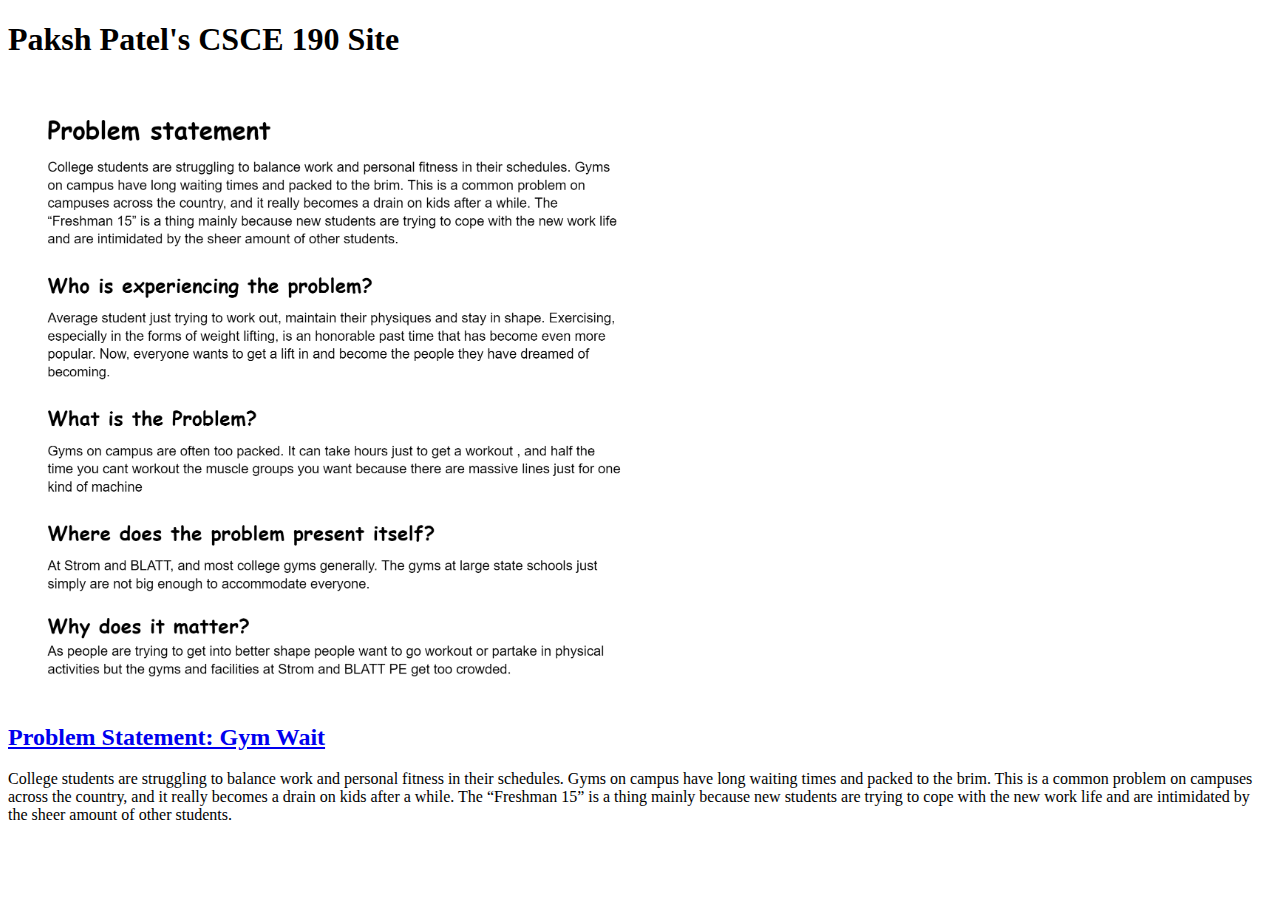
==== index.html @ b66c47db "Add files via upload" ====
<!DOCTYPE html>
<html>
    <head>
        <title>CSCE 190: Paksh Patel</title>
    </head>
    <body>
        <h1>Paksh Patel's CSCE 190 Site</h1>

        <section class="assignment">
            <a href="files/problemstatement.pdf"><img src="images/problemstatement.png"
                 width="50%"
                 height="50%">
                </a>
        <section class="ass-details">
            <a href="files/problemstatement.pdf"><h2>Problem Statement: Gym Wait</h2></a>
            <p>College students are struggling to balance work and personal fitness in their schedules. Gyms on campus have long waiting times and packed to the brim. This is a common problem on campuses across the country, and it really becomes a drain on kids after a while. The “Freshman 15” is a thing mainly because new students are trying to cope with the new work life and are intimidated by the sheer amount of other students.</p>
        </section>
    </body>
</html>
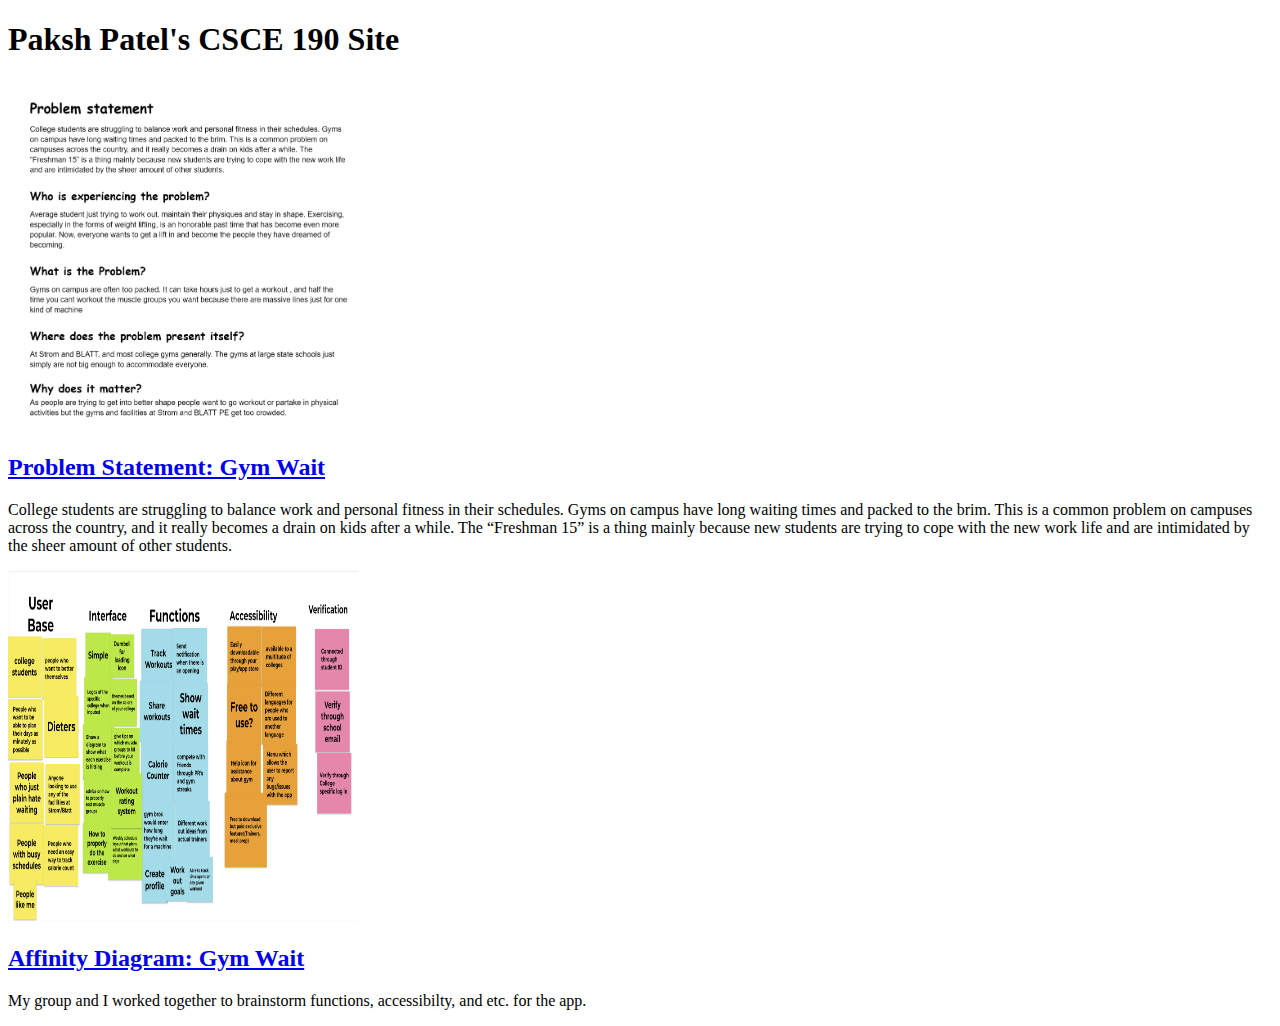
==== commit 559fd833: "Add files via upload" ====
--- a/index.html
+++ b/index.html
@@ -5,15 +5,19 @@
     </head>
     <body>
         <h1>Paksh Patel's CSCE 190 Site</h1>
-
+        <!--Problem Statement-->
         <section class="assignment">
-            <a href="files/problemstatement.pdf"><img src="images/problemstatement.png"
-                 width="50%"
-                 height="50%">
-                </a>
+            <a href="files/problemstatement.pdf"><img src="images/problemstatement.png" width="350" height="350"></a>
         <section class="ass-details">
             <a href="files/problemstatement.pdf"><h2>Problem Statement: Gym Wait</h2></a>
             <p>College students are struggling to balance work and personal fitness in their schedules. Gyms on campus have long waiting times and packed to the brim. This is a common problem on campuses across the country, and it really becomes a drain on kids after a while. The “Freshman 15” is a thing mainly because new students are trying to cope with the new work life and are intimidated by the sheer amount of other students.</p>
         </section>
+        <!--Affinity Diagram-->
+        <section class="assignment">
+            <a href="files/affinitydiagram.pdf"><img src="images/affinitydiagram.png" width="350" height="350"></a>
+        <section class="ass-details">
+            <a href="files/affinitydiagram.pdf"><h2>Affinity Diagram: Gym Wait</h2></a>
+            <p>My group and I worked together to brainstorm functions, accessibilty, and etc. for the app.</p>
+        </section>
     </body>
 </html>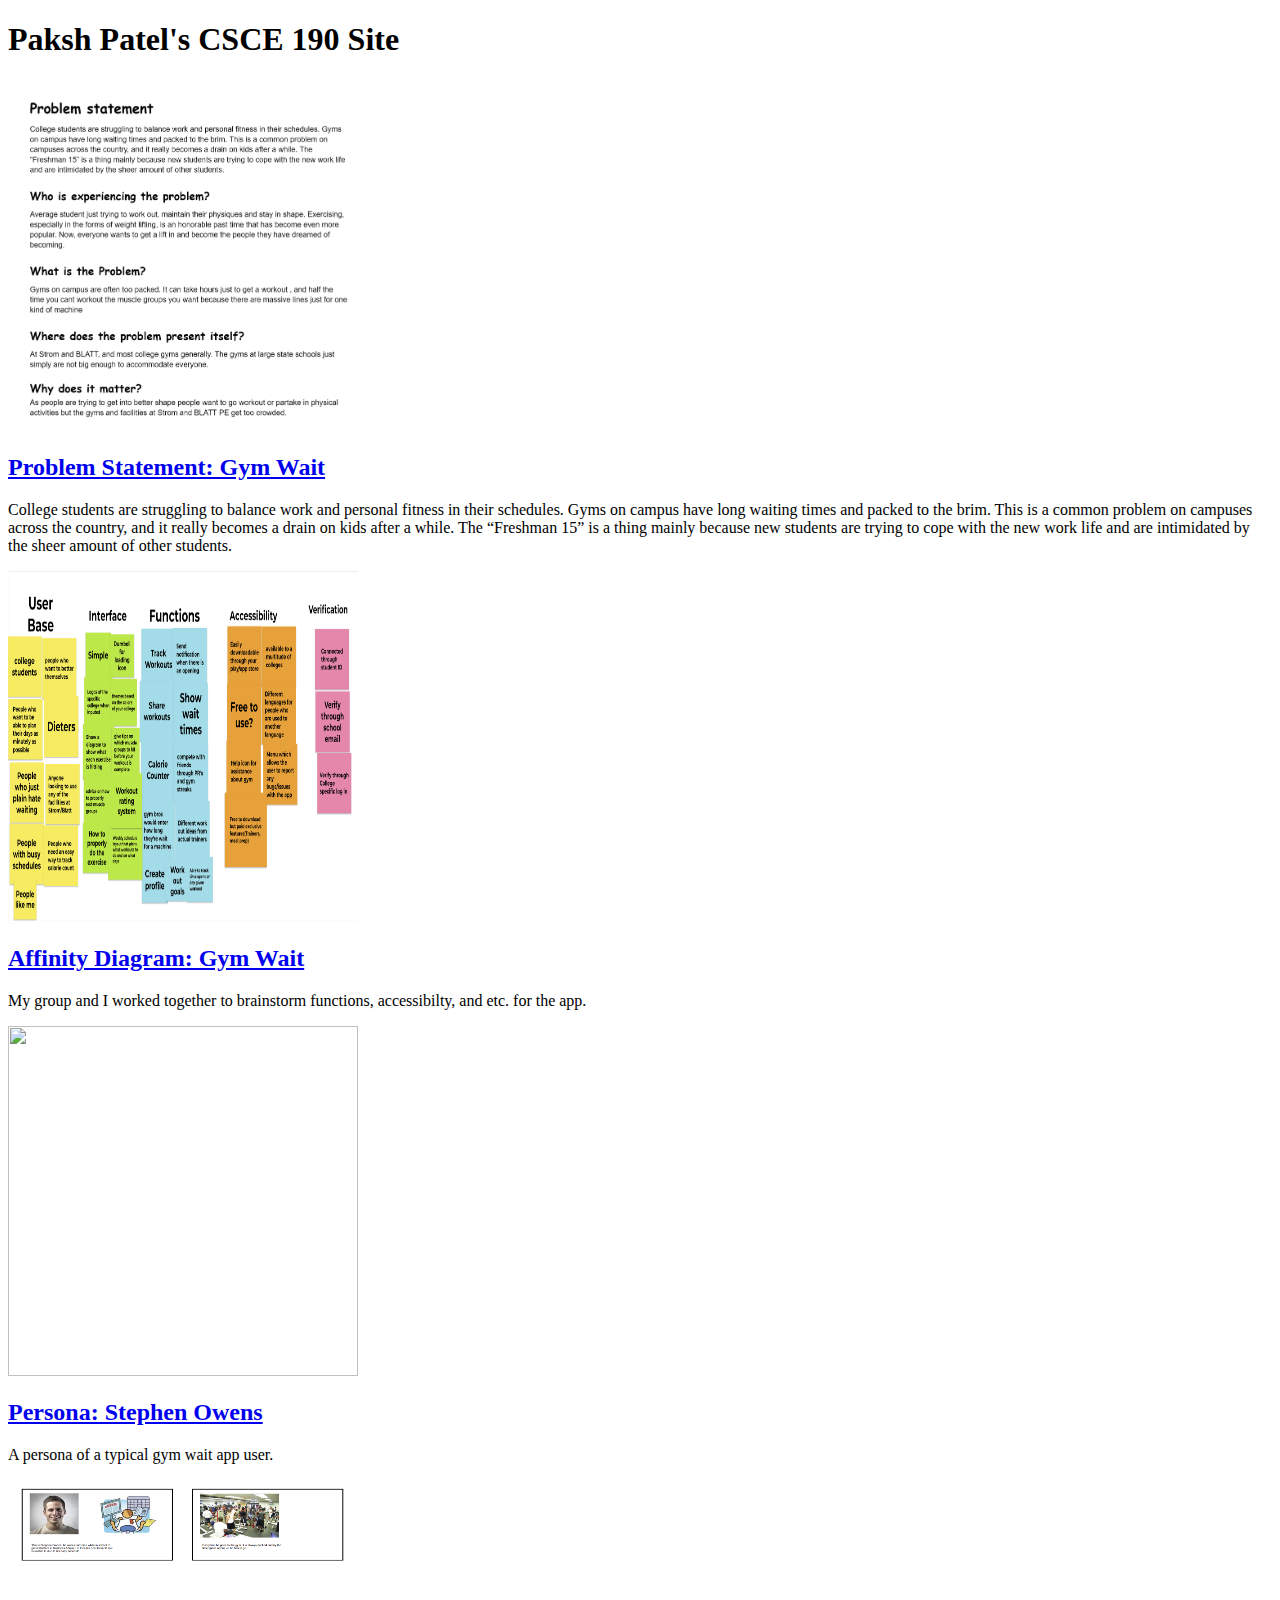
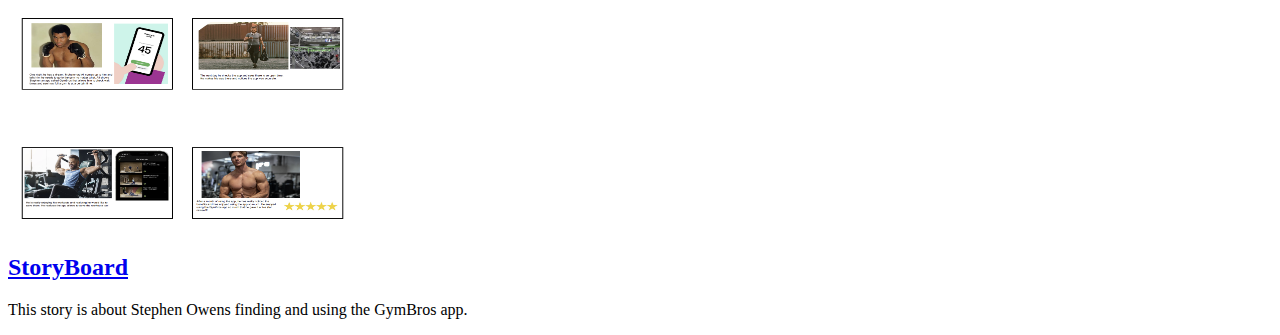
==== commit da8ce8ea: "Add files via upload" ====
--- a/index.html
+++ b/index.html
@@ -2,22 +2,49 @@
 <html>
     <head>
         <title>CSCE 190: Paksh Patel</title>
-    </head>
+        <link rel="stylesheet" href="styles.css">
+    </head>    
     <body>
         <h1>Paksh Patel's CSCE 190 Site</h1>
+
         <!--Problem Statement-->
         <section class="assignment">
             <a href="files/problemstatement.pdf"><img src="images/problemstatement.png" width="350" height="350"></a>
-        <section class="ass-details">
+        
+            <section class="ass-details">
             <a href="files/problemstatement.pdf"><h2>Problem Statement: Gym Wait</h2></a>
             <p>College students are struggling to balance work and personal fitness in their schedules. Gyms on campus have long waiting times and packed to the brim. This is a common problem on campuses across the country, and it really becomes a drain on kids after a while. The “Freshman 15” is a thing mainly because new students are trying to cope with the new work life and are intimidated by the sheer amount of other students.</p>
         </section>
+        </section>
+
         <!--Affinity Diagram-->
         <section class="assignment">
             <a href="files/affinitydiagram.pdf"><img src="images/affinitydiagram.png" width="350" height="350"></a>
-        <section class="ass-details">
+        
+            <section class="ass-details">
             <a href="files/affinitydiagram.pdf"><h2>Affinity Diagram: Gym Wait</h2></a>
             <p>My group and I worked together to brainstorm functions, accessibilty, and etc. for the app.</p>
         </section>
+        </section>
+        
+        <!--Persona Assignment-->
+        <section class="assignment">
+            <a href="files/personas.pdf"><img src="images/personas.png" width="350" height="350"></a>
+        
+            <section class="ass-details">
+            <a href="files/personas.pdf"><h2>Persona: Stephen Owens</h2></a>
+            <p>A persona of a typical gym wait app user.</p>
+        </section>
+        </section>
+    
+        <!--StoryBoard Assignment-->
+        <section class="assignment">
+            <a href="files/storyboard.pdf"><img src="images/storyboard.png" width="350" height="350"></a>
+        
+            <section class="ass-details">
+            <a href="files/storyboard.pdf"><h2>StoryBoard</h2></a>
+            <p>This story is about Stephen Owens finding and using the GymBros app.</p>
+        </section>
+        </section>
     </body>
 </html>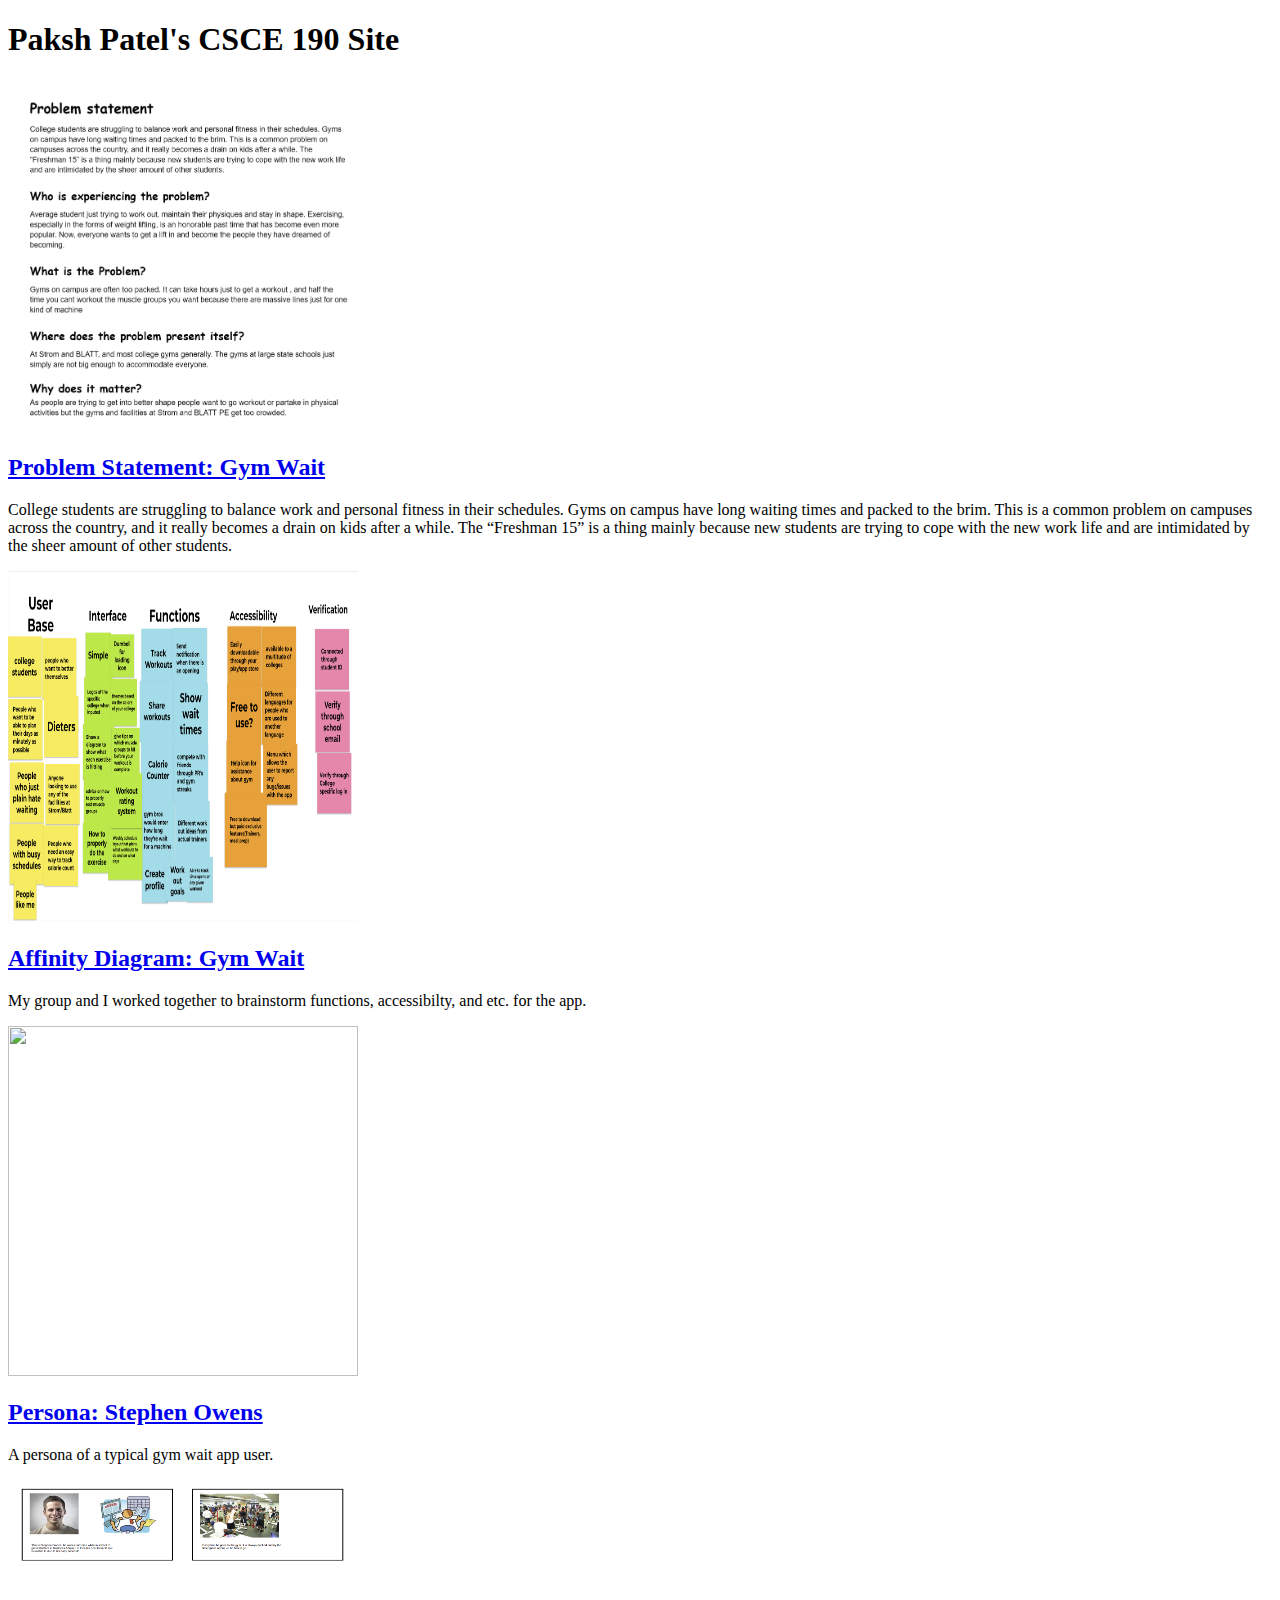
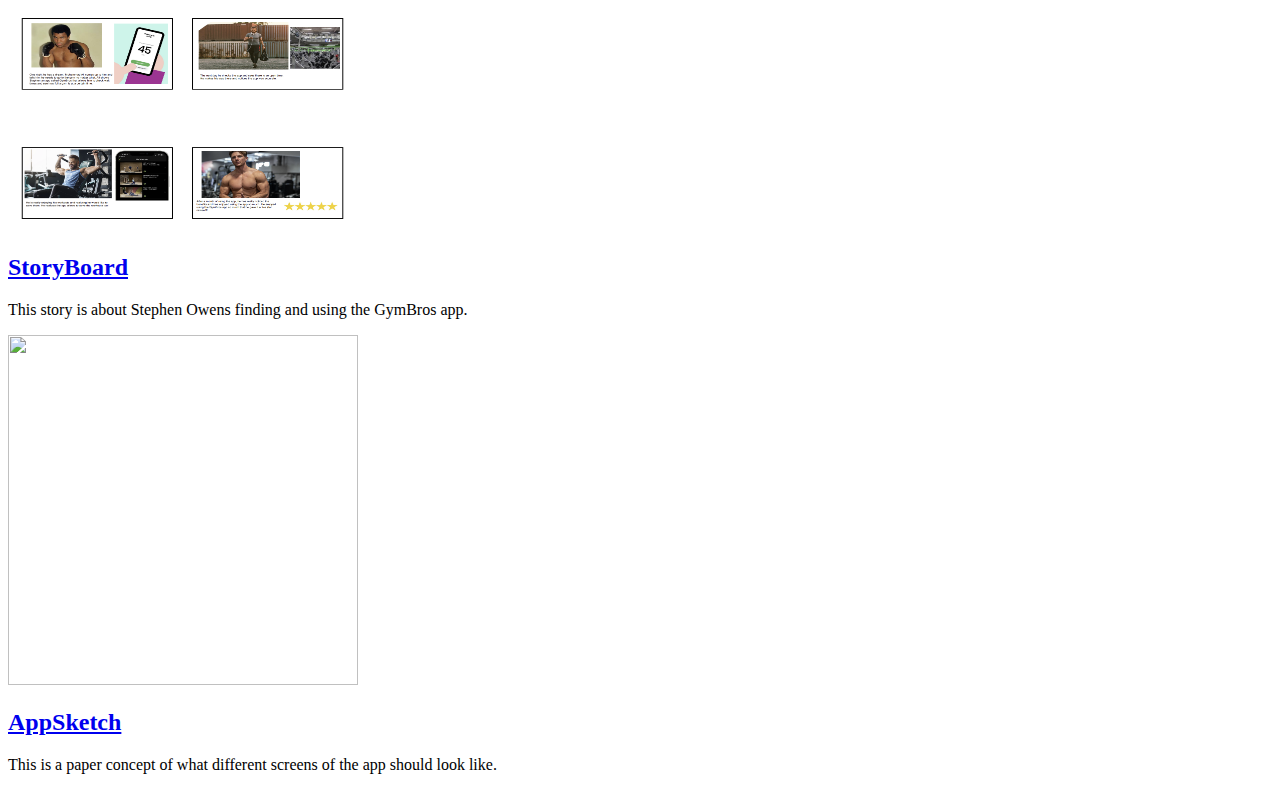
==== commit a81426a4: "Add files via upload" ====
--- a/index.html
+++ b/index.html
@@ -46,5 +46,15 @@
             <p>This story is about Stephen Owens finding and using the GymBros app.</p>
         </section>
         </section>
+
+        <!--AppSketch Assignment-->
+        <section class="assignment">
+            <a href="files/appsketch.pdf"><img src="images/appsketch.png" width="350" height="350"></a>
+        
+            <section class="ass-details">
+            <a href="files/appsketch.pdf"><h2>AppSketch</h2></a>
+            <p>This is a paper concept of what different screens of the app should look like.</p>
+        </section>
+        </section>
     </body>
 </html>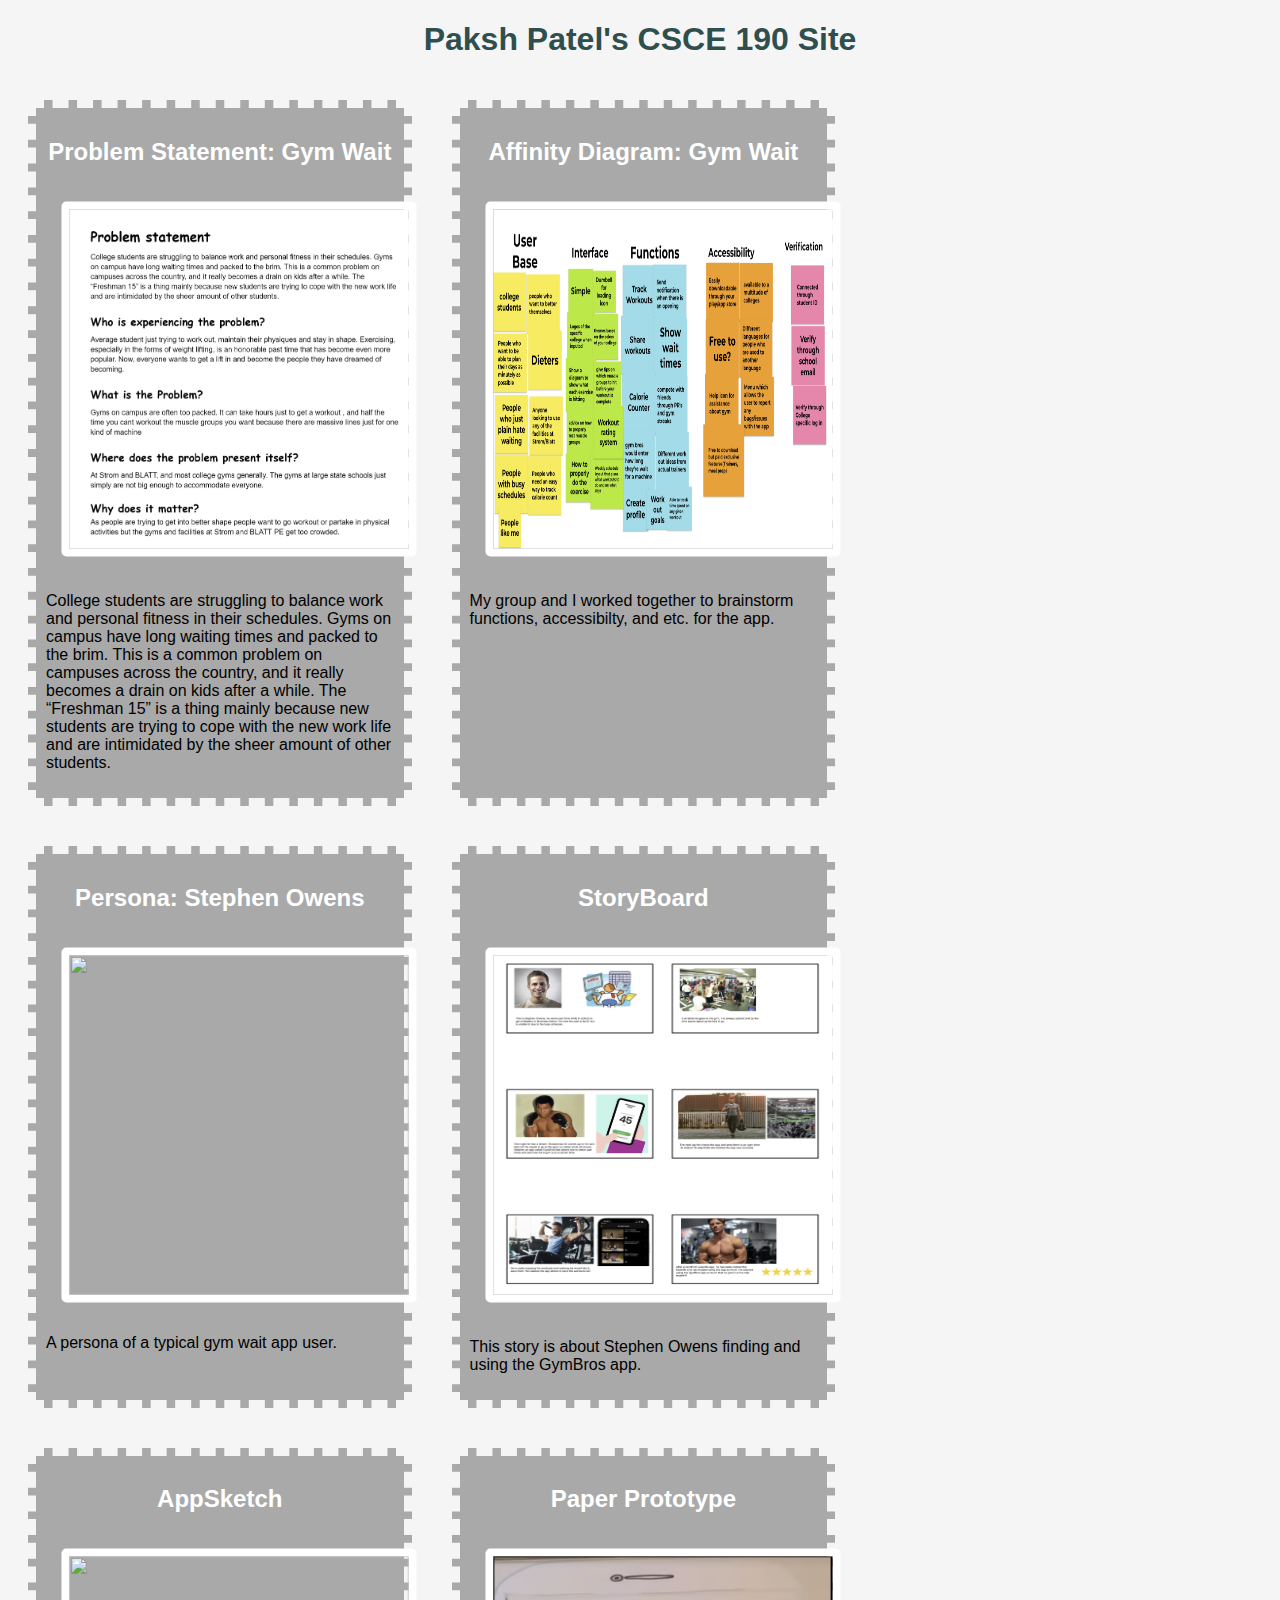
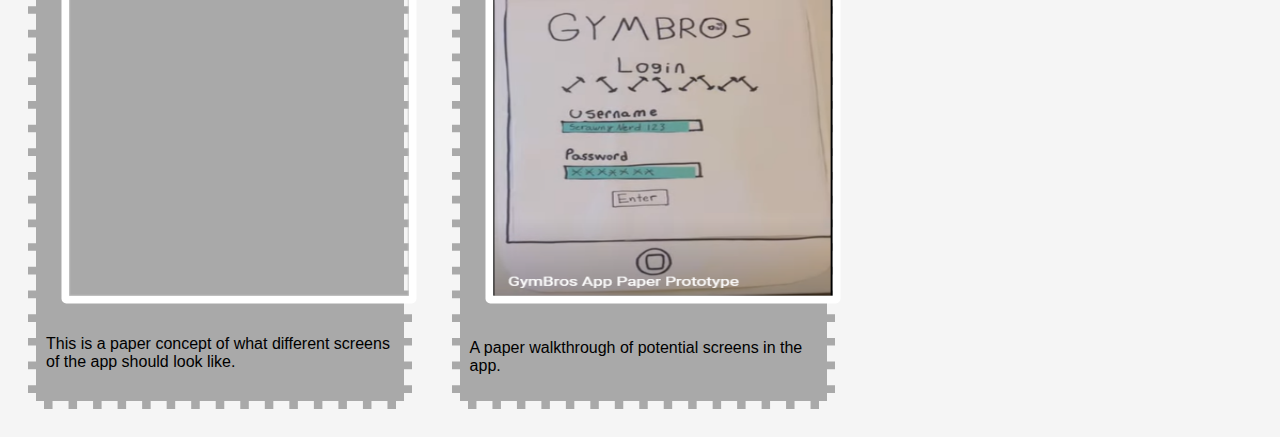
==== commit decf8fcc: "Add files via upload" ====
--- a/index.html
+++ b/index.html
@@ -7,54 +7,61 @@
     <body>
         <h1>Paksh Patel's CSCE 190 Site</h1>
 
-        <!--Problem Statement-->
-        <section class="assignment">
-            <a href="files/problemstatement.pdf"><img src="images/problemstatement.png" width="350" height="350"></a>
+        <div class="assignments">    
+            <!--Problem Statement-->
+            <section class="assignment">
+                <h2>Problem Statement: Gym Wait</h2>
+                <a href="files/problemstatement.pdf"><img src="images/problemstatement.png" width="350" height="350"></a>
+           
+                <a href="files/problemstatement.pdf"></a>
+                <p>College students are struggling to balance work and personal fitness in their schedules. Gyms on campus have long waiting times and packed to the brim. This is a common problem on campuses across the country, and it really becomes a drain on kids after a while. The “Freshman 15” is a thing mainly because new students are trying to cope with the new work life and are intimidated by the sheer amount of other students.</p>
+            </section>
+
+            <!--Affinity Diagram-->
+            <section class="assignment">
+                <h2>Affinity Diagram: Gym Wait</h2>
+                <a href="files/affinitydiagram.pdf"><img src="images/affinitydiagram.png" width="350" height="350"></a>
+            
+                <a href="files/affinitydiagram.pdf"></a>
+                <p>My group and I worked together to brainstorm functions, accessibilty, and etc. for the app.</p>
+            </section>
+            
+            <!--Persona Assignment-->
+            <section class="assignment">
+                <h2>Persona: Stephen Owens</h2>
+                <a href="files/personas.pdf"><img src="images/personas.png" width="350" height="350"></a>
+            
+                <a href="files/personas.pdf"></a>
+                <p>A persona of a typical gym wait app user.</p>
+            </section>
         
-            <section class="ass-details">
-            <a href="files/problemstatement.pdf"><h2>Problem Statement: Gym Wait</h2></a>
-            <p>College students are struggling to balance work and personal fitness in their schedules. Gyms on campus have long waiting times and packed to the brim. This is a common problem on campuses across the country, and it really becomes a drain on kids after a while. The “Freshman 15” is a thing mainly because new students are trying to cope with the new work life and are intimidated by the sheer amount of other students.</p>
-        </section>
-        </section>
+            <!--StoryBoard Assignment-->
+            <section class="assignment">
+                <h2>StoryBoard</h2>
+                <a href="files/storyboard.pdf"><img src="images/storyboard.png" width="350" height="350"></a>
+            
+                <a href="files/storyboard.pdf"></a>
+                <p>This story is about Stephen Owens finding and using the GymBros app.</p>
+            </section>
 
-        <!--Affinity Diagram-->
-        <section class="assignment">
-            <a href="files/affinitydiagram.pdf"><img src="images/affinitydiagram.png" width="350" height="350"></a>
-        
-            <section class="ass-details">
-            <a href="files/affinitydiagram.pdf"><h2>Affinity Diagram: Gym Wait</h2></a>
-            <p>My group and I worked together to brainstorm functions, accessibilty, and etc. for the app.</p>
-        </section>
-        </section>
-        
-        <!--Persona Assignment-->
-        <section class="assignment">
-            <a href="files/personas.pdf"><img src="images/personas.png" width="350" height="350"></a>
-        
-            <section class="ass-details">
-            <a href="files/personas.pdf"><h2>Persona: Stephen Owens</h2></a>
-            <p>A persona of a typical gym wait app user.</p>
-        </section>
-        </section>
-    
-        <!--StoryBoard Assignment-->
-        <section class="assignment">
-            <a href="files/storyboard.pdf"><img src="images/storyboard.png" width="350" height="350"></a>
-        
-            <section class="ass-details">
-            <a href="files/storyboard.pdf"><h2>StoryBoard</h2></a>
-            <p>This story is about Stephen Owens finding and using the GymBros app.</p>
-        </section>
-        </section>
+            <!--AppSketch Assignment-->
+            <section class="assignment">
+                <h2>AppSketch</h2>
+                <a href="files/appsketch.pdf"><img src="images/appsketch.png" width="350" height="350"></a>
+            
+                <a href="files/appsketch.pdf"></a>
+                <p>This is a paper concept of what different screens of the app should look like.</p>
+            </section>
 
-        <!--AppSketch Assignment-->
-        <section class="assignment">
-            <a href="files/appsketch.pdf"><img src="images/appsketch.png" width="350" height="350"></a>
-        
-            <section class="ass-details">
-            <a href="files/appsketch.pdf"><h2>AppSketch</h2></a>
-            <p>This is a paper concept of what different screens of the app should look like.</p>
-        </section>
-        </section>
+            <!--Paper Prototype Assignment-->
+            <section class="assignment">
+                <h2>Paper Prototype</h2>
+                <a href="https://youtube.com/shorts/ioI6JfsABiM"><img src="images/paperprototype.png" width="350" height="350"></a>
+            
+                <a href="https://youtube.com/shorts/ioI6JfsABiM"></a>
+                <p>A paper walkthrough of potential screens in the app.</p>
+            </section>
+        </div>    
+
     </body>
 </html>--- a/styles.css
+++ b/styles.css
@@ -0,0 +1,53 @@
+body {
+    background: whitesmoke;
+    font-family: Arial, Helvetica, sans-serif;
+}
+
+.assignments {
+    display: flex;
+    flex-wrap: wrap;
+}
+
+.assignment {
+    width: 27.5%;
+    padding:10px;
+    margin:20px;
+    background:darkgrey ;
+    border-radius: 5px;
+    border: 8px dashed whitesmoke;
+}
+
+.assignment img {
+    scale:97%;
+    margin: 10px;
+    border: 8px solid white;
+    border-radius: 5px
+}
+
+.assignment img:hover {
+    border: 8px dashed darkslategrey;
+}
+
+h2 {
+    color: white;
+    text-decoration: none;
+    text-align: center;
+}
+
+h2:hover {
+    color:darkslategrey;
+}
+
+h1 {
+    color: darkslategrey;
+    text-align: center;
+}
+
+a {
+    text-decoration: none;
+    color: white;
+}
+
+a:hover {
+    color:darkslategrey;
+}